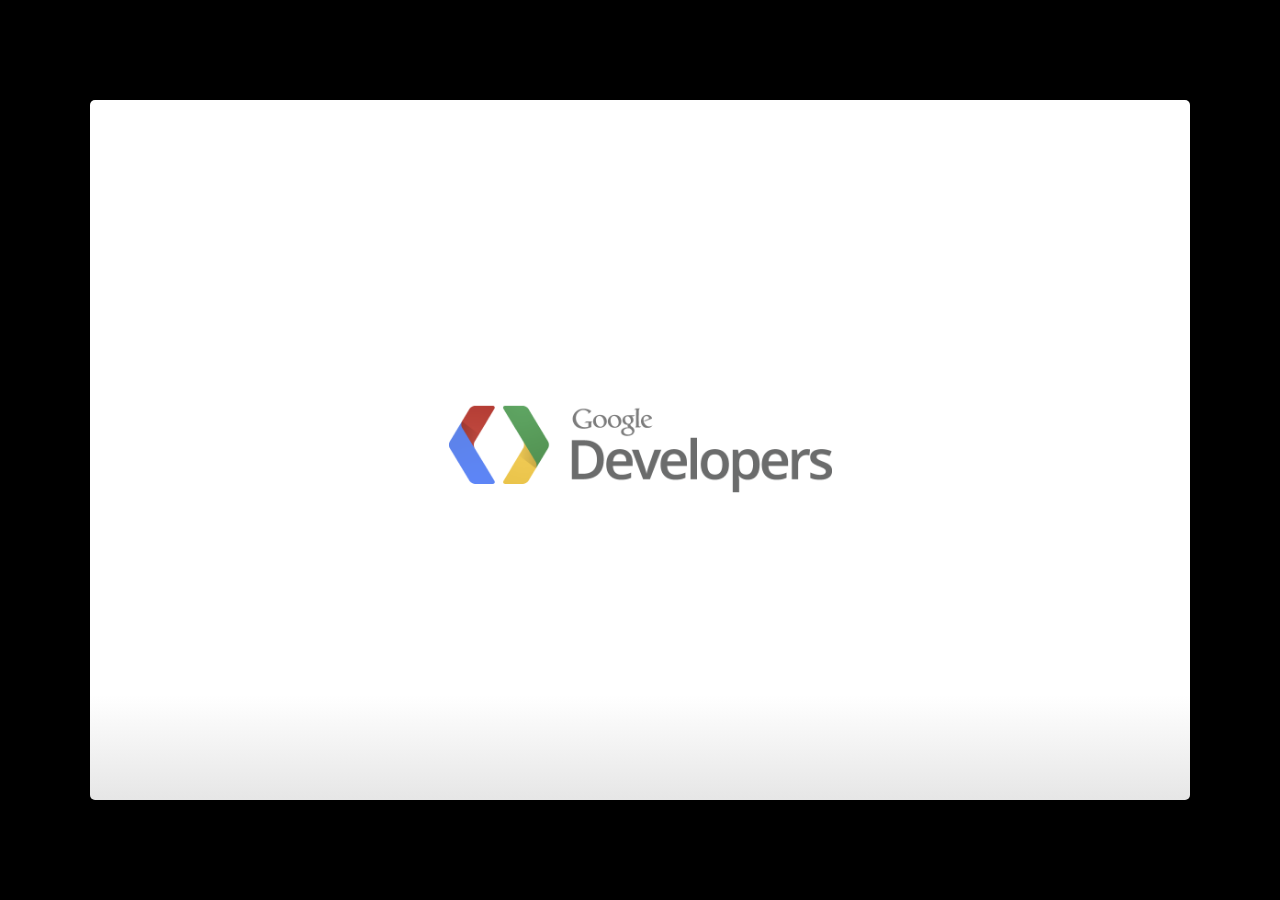
==== talk-on-lisp-meetup-201303/index.html @ 86a6f2d7 "add talk slide" ====
<!--
    Google IO 2012 HTML5 Slide Template

    Authors: Eric Bidelman <ebidel@gmail.com>
    Luke Mahé <lukem@google.com>

    URL: https://code.google.com/p/io-2012-slides
  -->
<!DOCTYPE html>
<html>
  <head>
    <title>Google IO 2012</title>
    <meta charset="utf-8">
    <meta http-equiv="X-UA-Compatible" content="chrome=1">
    <!--<meta name="viewport" content="width=device-width, initial-scale=1.0, minimum-scale=1.0">-->
    <!--<meta name="viewport" content="width=device-width, initial-scale=1.0">-->
    <!--This one seems to work all the time, but really small on ipad-->
    <!--<meta name="viewport" content="initial-scale=0.4">-->
    <meta name="apple-mobile-web-app-capable" content="yes">
    <link rel="stylesheet" media="all" href="theme/css/default.css">
    <link rel="stylesheet" media="only screen and (max-device-width: 480px)" href="theme/css/phone.css">
    <base target="_blank"> <!-- This amazingness opens all links in a new tab. -->
    <script data-main="js/slides" src="js/require-1.0.8.min.js"></script>

  </head>
  <body style="opacity: 0">

    <slides class="layout-widescreen">

      <slide class="logoslide nobackground">
        <article class="flexbox vcenter">
          <span><img src="images/google_developers_logo.png"></span>
        </article>
      </slide>

      <slide class="title-slide segue nobackground">
        <aside class="gdbar"><img src="images/google_developers_icon_128.png"></aside>
        <!-- The content of this hgroup is replaced programmatically through the slide_config.json. -->
        <hgroup class="auto-fadein">
          <h1 data-config-title><!-- populated from slide_config.json --></h1>
          <h2 data-config-subtitle><!-- populated from slide_config.json --></h2>
          <p data-config-presenter><!-- populated from slide_config.json --></p>
        </hgroup>
      </slide>

      <slide>
        <hgroup>
          <h2>About me</h2>
        </hgroup>
        <article>
          <ul class="build">
            <li>
              <h3>Developer@AVOS China</h3>
              <ul>
                <li>美味集 <a href="http://meiwei.fm">http://meiwei.fm</a> <sub>Python, Clojure, Javascript</sub></li>
                <li>美味书签 <a href="http://meiweisq.com">http://meiweisq.com</a> <sub>Clojure, Javascript</sub></li>
                <li>美味爱读 <a href="http://readwise.net">http://readwise.net</a> <sub>Clojure</sub></li>
              </ul>
            </li>
            <li>
              <h3>开源项目</h3>
              <ul>
                <li>Github: https://github.com/shenfeng</li>
                <li>
                  Rssminer: <a href="https://rssminer.net">https://rssminer.net</a>
                  <ul class="build">
                    <li>Clojure, Java, Javascript</li>
                    <li>I did a few libraries for it</li>
                    <li><a href="https://github.com/http-kit">http-kit</a> High performance HTTP Server(ring adapter), HTTP Client</li>
                    <li>
                      HTML Template: <a href="http://github.com/shenfeng/mustache.clj"> Mustache.clj</a>
                    </li>
                  </ul>
                </li>
              </ul>
            </li>
          </ul>
        </article>
      </slide>

      <slide>
        <hgroup>
          <h2>Agenda</h2>
        </hgroup>
        <article>
          <ul>
            <li>Clojure's advantage</li>
            <li>HTTP Abstraction: Ring: map, handler, middleware, adapter</li>
            <li>Routing with Compojure</li>
            <li>Few HTML Templating libraries</li>
            <li>Database, Redis, etc</li>
            <li>JSON, JSONP, API, MVC, Session, Cookie, Security, Deploy, Performance, etc</li>
            <li>Realtime: streaming/polling/Websocket</li>
          </ul>
        </article>
      </slide>
      <slide>
        <hgroup>
          <h2>Clojure's advantage</h2>
        </hgroup>
        <article>
          <ul>
            <li>A lisp, hosted on the JVM</li>
            <li>REPL, live reload</li>
            <li>Object literal: {:key value}, [1, 2, 3], (4, 5, 6), :keword, etc</li>
            <li>Concise and consistent</li>
            <li>Easy to learn</li>
            <li>Concurrency support (I prefer Java/Go approach)</li>
          </ul>
        </article>
      </slide>
      <slide>
        <hgroup>
          <h2>HTTP Abstraction: Ring</h2>
        </hgroup>
        <article>
          <h3>Map, Handler, adapter</h3>
          <pre class="prettyprint" data-lang="clj">
(defn handler [req]
  (let [uri (:uri req)
        method (:request-method req)
        params (:params req)
        name (:name req)]
    {:status 200
     :headers {"Content-Type" "text/html; charset=utf8"}
     :body (str "Hello, " name)}))

(run-server handler {:port 8080})
          </pre>
        </article>
      </slide>
      <slide>
        <hgroup>
          <h2>HTTP Abstraction: Ring</h2>
        </hgroup>
        <article>
          <h3>Middleware</h3>
          <pre class="prettyprint" data-lang="clj">
(defn handler [req]
  (let [params (:params req)
        name (:name req)]
    {:message "Hello, " name}))

(defn wrap-json-response [handler]
  (fn [req]
    (let [data (handler req)]
      {:status 200
       :headers {"Content-Type" "application/json"}
       :body (json-str data)})))

(run-server (wrap-json-response handler) {:port 8080})          </pre>
        </article>
      </slide>
      <slide>
        <hgroup>
          <h2>Routing with Compojure</h2>
        </hgroup>
        <article>
          <pre class="prettyprint" data-lang="clj">
(defn show-landing-page [req])

(defn upload-handelr [req])

(defroutes all-routes
  (GET "/" [] show-landing-page)
  (POST "/upload" [] upload-handelr)
  (route/files "/static/")
  (route/not-found "Page not found"))

(run-server (site all-routes) {:port 8080})          </pre>
        </article>
      </slide>

      <slide>
        <hgroup>
          <h2>HTML templating</h2>
        </hgroup>
        <article>
          <ul>
            <li>Enlive CSS selector based: https://github.com/cgrand/enlive</li>
            <li>Using Clojure: https://github.com/weavejester/hiccup</li>
            <li>Template: Mustache</li>
          </ul>
        </article>
      </slide>
      <slide>
        <hgroup>
          <h2>Slide with Bullets that Build</h2>
          <h3>Subtitle Placeholder</h3>
        </hgroup>
        <article>
          <p>A list where items build:</p>
          <ul class="build">
            <li>Pressing 'h' highlights code snippets</li>
            <li>Pressing 'p' toggles speaker notes (if they're on the current slide)</li>
            <li>Pressing 'f' toggles fullscreen viewing</li>
            <li>Pressing 'w' toggles widescreen</li>
            <li>Pressing 'o' toggles overview mode</li>
            <li>Pressing 'ESC' toggles off these goodies</li>
          </ul>
          <p>Another list, but items fade as they build:</p>
          <ul class="build fade">
            <li>Hover over me!</li>
            <li>Hover over me!</li>
            <li>Hover over me!</li>
          </ul>
        </article>
      </slide>

      <slide>
        <hgroup>
          <h2>Slide with (Smaller Font)</h2>
        </hgroup>
        <article class="smaller">
          <ul>
            <li>All <a href="http://google.com">links</a> open in new tabs.</li>
            <li>To change that this, add <code>target="_self"</code> to the link.</li>
          </ul>
        </article>
      </slide>

      <slide hidden>
        Hidden slides are left out of the presentation.
      </slide>

      <slide>
        <hgroup>
          <h2>Code Slide (with Subtitle Placeholder)</h2>
          <h3>Subtitle Placeholder</h3>
        </hgroup>
        <article>
          <p>Press 'h' to highlight important sections of code (wrapped in <code>&lt;b&gt;</code>).</p>
          <pre class="prettyprint" data-lang="clj">
            (defn app [req]
            {:status  200
            :headers {"Content-Type" "text/html"}
            :body    "hello HTTP!"})
            (run-server app {:port 8080})
          </pre>
        </article>
      </slide>

      <slide>
        <hgroup>
          <h2>Code Slide (Smaller Font)</h2>
        </hgroup>
        <article class="smaller">
          <pre class="prettyprint" data-lang="javascript">
            // Say hello world until the user starts questioning
            // the meaningfulness of their existence.
            function helloWorld(world) {
            for (var i = 42; --i &gt;= 0;) {
            alert('Hello ' + String(world));
            }
            }
          </pre>
          <pre class="prettyprint" data-lang="css">
            &lt;style&gt;
            p { color: pink }
            b { color: blue }
            &lt;/style&gt;
          </pre>
          <pre class="prettyprint" data-lang="html">
            &lt;!DOCTYPE html>
            &lt;html>
            &lt;head>
            &lt;title>My Awesome Page&lt;/title>
            &lt;/head>
            &lt;body>
            &lt;p&gt;Hello world&lt;/p&gt;
            &lt;body>
            &lt;/html>
          </pre>
        </article>
      </slide>

      <slide>
        <aside class="note">
          <section>
            <ul>
              <li>Point I wanted to make #1</li>
              <li>Point I wanted to make #2</li>
              <li>Point I wanted to make #3</li>
              <li>Example <a href="#">link</a> in notes.</li>
            </ul>
            <p><b>Remember to say this tag line!</b></p>
          </section>
        </aside>
        <hgroup>
          <h2>Slide with Speaker Notes</h2>
        </hgroup>
        <article>
          <p>Press 'p' to toggle speaker notes.</p>
        </article>
      </slide>

      <slide>
        <aside class="note">
          <section>
            <ul>
              <li>See this amazing link: <a href="http://www.google.com">link</a>.</li>
            </ul>
            <p><b>Remember to say this tag line!</b></p>
          </section>
        </aside>
        <hgroup>
          <h2>Presenter Mode</h2>
        </hgroup>
        <article>
          <p>Add <code><a href="?presentme=true" target="_self">?presentme=true</a></code> to the URL to enabled presenter mode.
            This setting is sticky, meaning refreshing the page will persist presenter
            mode.</p>
          <p>Hit <code><a href="?presentme=false" target="_self">?presentme=false</a></code> to disable presenter mode.</p>
        </article>
      </slide>

      <slide>
        <hgroup>
          <h2>Slide with Image</h2>
        </hgroup>
        <article>
          <img src="images/chart.png" class="reflect" alt="Description" title="Description">
          <footer class="source">source: place source info here</footer>
        </article>
      </slide>

      <slide>
        <hgroup>
          <h2>Slide with Image (Centered horz/vert)</h2>
        </hgroup>
        <article class="flexbox vcenter">
          <img src="images/barchart.png" alt="Description" title="Description">
          <footer class="source">source: place source info here</footer>
        </article>
      </slide>

      <slide>
        <hgroup>
          <h2>Table Option A</h2>
          <h3>Subtitle Placeholder</h3>
        </hgroup>
        <article>
          <table>
            <tr>
              <th></th><th>Column 1</th><th>Column 2</th><th>Column 3</th><th>Column 4</th>
            </tr>
            <tr>
              <td>Row 1</td><td>placeholder</td><td class="highlight">placeholder</td><td>placeholder</td><td>placeholder</td>
            </tr>
            <tr>
              <td>Row 2</td><td>placeholder</td><td>placeholder</td><td>placeholder</td><td>placeholder</td>
            </tr>
            <tr>
              <td>Row 3</td><td>placeholder</td><td>placeholder</td><td>placeholder</td><td>placeholder</td>
            </tr>
            <tr>
              <td>Row 4</td><td>placeholder</td><td>placeholder</td><td>placeholder</td><td>placeholder</td>
            </tr>
            <tr>
              <td>Row 5</td><td>placeholder</td><td>placeholder</td><td>placeholder</td><td>placeholder</td>
            </tr>
          </table>
        </article>
      </slide>

      <slide>
        <hgroup>
          <h2>Table Option A (Smaller Text)</h2>
          <h3>Subtitle Placeholder</h3>
        </hgroup>
        <article class="smaller">
          <table>
            <tr>
              <th></th><th>Column 1</th><th>Column 2</th><th>Column 3</th><th>Column 4</th>
            </tr>
            <tr>
              <td>Row 1</td><td>placeholder</td><td class="highlight">placeholder</td><td>placeholder</td><td>placeholder</td>
            </tr>
            <tr>
              <td>Row 2</td><td>placeholder</td><td>placeholder</td><td>placeholder</td><td>placeholder</td>
            </tr>
            <tr>
              <td>Row 3</td><td>placeholder</td><td>placeholder</td><td>placeholder</td><td>placeholder</td>
            </tr>
            <tr>
              <td>Row 4</td><td>placeholder</td><td>placeholder</td><td>placeholder</td><td>placeholder</td>
            </tr>
            <tr>
              <td>Row 5</td><td>placeholder</td><td>placeholder</td><td>placeholder</td><td>placeholder</td>
            </tr>
          </table>
        </article>
      </slide>

      <slide>
        <hgroup>
          <h2>Table Option B</h2>
          <h3>Subtitle Placeholder</h3>
        </hgroup>
        <article>
          <table class="rows">
            <tr>
              <th>Header 1</th><td>placeholder</td><td class="highlight">placeholder</td><td>placeholder</td>
            </tr>
            <tr>
              <th>Header 2</th><td>placeholder</td><td>placeholder</td><td>placeholder</td>
            </tr>
            <tr>
              <th>Header 3</th><td>placeholder</td><td>placeholder</td><td>placeholder</td>
            </tr>
            <tr>
              <th>Header 4</th><td>placeholder</td><td>placeholder</td><td>placeholder</td>
            </tr>
            <tr>
              <th>Header 5</th><td>placeholder</td><td>placeholder</td><td>placeholder</td>
            </tr>
          </table>
        </article>
      </slide>

      <slide>
        <hgroup>
          <h2>Slide Styles</h2>
        </hgroup>
        <article class="smaller">
          <div class="columns-2">
            <ul>
              <li class="red">class="red"</li>
              <li class="red2">class="red2"</li>
              <li class="red3">class="red3"</li>
              <li class="blue">class="blue"</li>
              <li class="blue2">class="blue2"</li>
              <li class="blue3">class="blue3"</li>
              <li class="green">class="green"</li>
              <li class="green2">class="green2"</li>
            </ul>
            <ul>
              <li class="green3">class="green3"</li>
              <li class="yellow">class="yellow"</li>
              <li class="yellow2">class="yellow2"</li>
              <li class="yellow3">class="yellow3"</li>
              <li class="gray">class="gray"</li>
              <li class="gray2">class="gray2"</li>
              <li class="gray3">class="gray3"</li>
              <li class="gray4">class="gray4"</li>
            </ul>
          </div>
          <div class="centered" style="margin-top:2em">
            I am centered text with a <button>Button</button> and <button disabled>Disabled</button> button.
          </div>
        </article>
      </slide>

      <slide class="segue dark nobackground">
        <aside class="gdbar"><img src="images/google_developers_icon_128.png"></aside>
        <hgroup class="auto-fadein">
          <h2>Segue Slide</h2>
          <h3>Subtitle Placeholder</h3>
        </hgroup>
      </slide>

      <slide class="fill nobackground" style="background-image: url(images/sky.jpg)">
        <hgroup>
          <h2 class="white">Full Image (with Optional Header)</h2>
        </hgroup>
        <footer class="source white">www.flickr.com/photos/25797459@N06/5438799763/</footer>
      </slide>

      <slide class="segue dark quote nobackground">
        <aside class="gdbar right bottom"><img src="images/google_developers_icon_128.png"></aside>
        <article class="flexbox vleft auto-fadein">
          <q>
            This is an example of quote text.
          </q>
          <div class="author">
            Name<br>
            Company
          </div>
        </article>
      </slide>

      <slide>
        <hgroup>
          <h2>Slide with Iframe</h2>
        </hgroup>
        <article>
          <iframe data-src="http://www.google.com/doodle4google/history.html"></iframe>
        </article>
      </slide>

      <slide>
        <article>
          <iframe data-src="http://www.google.com/doodle4google/history.html"></iframe>
        </article>
      </slide>

      <slide class="thank-you-slide segue nobackground">
        <aside class="gdbar right"><img src="images/google_developers_icon_128.png"></aside>
        <article class="flexbox vleft auto-fadein">
          <h2>&lt;Thank You!&gt;</h2>
          <!-- <p>Important contact information goes here.</p> -->
        </article>
        <p class="auto-fadein" data-config-contact>
          <!-- populated from slide_config.json -->
        </p>
      </slide>

      <slide class="logoslide dark nobackground">
        <article class="flexbox vcenter">
          <span><img src="images/google_developers_logo_white.png"></span>
        </article>
      </slide>

      <slide class="backdrop"></slide>

    </slides>

    <!--[if IE]>
        <script src="http://ajax.googleapis.com/ajax/libs/chrome-frame/1/CFInstall.min.js"></script>
        <script>CFInstall.check({mode: 'overlay'});</script>
        <![endif]-->
    <link href="style.css" rel="stylesheet" type="text/css" />
  </body>
</html>
---- talk-on-lisp-meetup-201303/theme/css/default.css ----
/* line 17, ../../../../../../Library/Ruby/Gems/1.8/gems/compass-0.12.1/frameworks/compass/stylesheets/compass/reset/_utilities.scss */
html, body, div, span, applet, object, iframe,
h1, h2, h3, h4, h5, h6, p, blockquote, pre,
a, abbr, acronym, address, big, cite, code,
del, dfn, em, img, ins, kbd, q, s, samp,
small, strike, strong, sub, sup, tt, var,
b, u, i, center,
dl, dt, dd, ol, ul, li,
fieldset, form, label, legend,
table, caption, tbody, tfoot, thead, tr, th, td,
article, aside, canvas, details, embed,
figure, figcaption, footer, header, hgroup,
menu, nav, output, ruby, section, summary,
time, mark, audio, video {
  margin: 0;
  padding: 0;
  border: 0;
  font-size: 100%;
  font: inherit;
  vertical-align: baseline;
}

/* line 20, ../../../../../../Library/Ruby/Gems/1.8/gems/compass-0.12.1/frameworks/compass/stylesheets/compass/reset/_utilities.scss */
body {
  line-height: 1;
}

/* line 22, ../../../../../../Library/Ruby/Gems/1.8/gems/compass-0.12.1/frameworks/compass/stylesheets/compass/reset/_utilities.scss */
ol, ul {
  list-style: none;
}

/* line 24, ../../../../../../Library/Ruby/Gems/1.8/gems/compass-0.12.1/frameworks/compass/stylesheets/compass/reset/_utilities.scss */
table {
  border-collapse: collapse;
  border-spacing: 0;
}

/* line 26, ../../../../../../Library/Ruby/Gems/1.8/gems/compass-0.12.1/frameworks/compass/stylesheets/compass/reset/_utilities.scss */
caption, th, td {
  text-align: left;
  font-weight: normal;
  vertical-align: middle;
}

/* line 28, ../../../../../../Library/Ruby/Gems/1.8/gems/compass-0.12.1/frameworks/compass/stylesheets/compass/reset/_utilities.scss */
q, blockquote {
  quotes: none;
}
/* line 101, ../../../../../../Library/Ruby/Gems/1.8/gems/compass-0.12.1/frameworks/compass/stylesheets/compass/reset/_utilities.scss */
q:before, q:after, blockquote:before, blockquote:after {
  content: "";
  content: none;
}

/* line 30, ../../../../../../Library/Ruby/Gems/1.8/gems/compass-0.12.1/frameworks/compass/stylesheets/compass/reset/_utilities.scss */
a img {
  border: none;
}

/* line 114, ../../../../../../Library/Ruby/Gems/1.8/gems/compass-0.12.1/frameworks/compass/stylesheets/compass/reset/_utilities.scss */
article, aside, details, figcaption, figure, footer, header, hgroup, menu, nav, section, summary {
  display: block;
}

/**
 * Base SlideDeck Styles
 */
/* line 48, ../scss/_base.scss */
html {
  height: 100%;
  overflow: hidden;
}

/* line 53, ../scss/_base.scss */
body {
  margin: 0;
  padding: 0;
  opacity: 0;
  height: 100%;
  min-height: 740px;
  width: 100%;
  overflow: hidden;
  color: #fff;
  -webkit-font-smoothing: antialiased;
  -moz-font-smoothing: antialiased;
  -ms-font-smoothing: antialiased;
  -o-font-smoothing: antialiased;
  -webkit-transition: opacity 800ms ease-in 100ms;
  -moz-transition: opacity 800ms ease-in 100ms;
  -ms-transition: opacity 800ms ease-in 100ms;
  -o-transition: opacity 800ms ease-in 100ms;
  transition: opacity 800ms ease-in 100ms;
}
/* line 69, ../scss/_base.scss */
body.loaded {
  opacity: 1 !important;
}

/* line 74, ../scss/_base.scss */
input, button {
  vertical-align: middle;
}

/* line 78, ../scss/_base.scss */
slides > slide[hidden] {
  display: none !important;
}

/* line 82, ../scss/_base.scss */
slides {
  width: 100%;
  height: 100%;
  position: absolute;
  left: 0;
  top: 0;
  -webkit-transform: translate3d(0, 0, 0);
  -moz-transform: translate3d(0, 0, 0);
  -ms-transform: translate3d(0, 0, 0);
  -o-transform: translate3d(0, 0, 0);
  transform: translate3d(0, 0, 0);
  -webkit-perspective: 1000;
  perspective: 1000;
  -webkit-transform-style: preserve-3d;
  transform-style: preserve-3d;
  -webkit-transition: opacity 800ms ease-in 100ms;
  -moz-transition: opacity 800ms ease-in 100ms;
  -ms-transition: opacity 800ms ease-in 100ms;
  -o-transition: opacity 800ms ease-in 100ms;
  transition: opacity 800ms ease-in 100ms;
}

/* line 94, ../scss/_base.scss */
slides > slide {
  display: block;
  position: absolute;
  overflow: hidden;
  left: 50%;
  top: 50%;
  -webkit-box-sizing: border-box;
  -moz-box-sizing: border-box;
  box-sizing: border-box;
}

/* Slide styles */
/*article.fill iframe {
  position: absolute;
  left: 0;
  top: 0;
  width: 100%;
  height: 100%;

  border: 0;
  margin: 0;

  @include border-radius(10px);

  z-index: -1;
}

slide.fill {
  background-repeat: no-repeat;
  @include background-size(cover);
}

slide.fill img {
  position: absolute;
  left: 0;
  top: 0;
  min-width: 100%;
  min-height: 100%;

  z-index: -1;
}
*/
/**
 * Theme Styles
 */
/* line 58, ../scss/default.scss */
::selection {
  color: white;
  background-color: #ffd14d;
  text-shadow: none;
}

/* line 64, ../scss/default.scss */
::-webkit-scrollbar {
  height: 16px;
  overflow: visible;
  width: 16px;
}

/* line 69, ../scss/default.scss */
::-webkit-scrollbar-thumb {
  background-color: rgba(0, 0, 0, 0.1);
  background-clip: padding-box;
  border: solid transparent;
  min-height: 28px;
  padding: 100px 0 0;
  -webkit-box-shadow: inset 1px 1px 0 rgba(0, 0, 0, 0.1), inset 0 -1px 0 rgba(0, 0, 0, 0.07);
  -moz-box-shadow: inset 1px 1px 0 rgba(0, 0, 0, 0.1), inset 0 -1px 0 rgba(0, 0, 0, 0.07);
  box-shadow: inset 1px 1px 0 rgba(0, 0, 0, 0.1), inset 0 -1px 0 rgba(0, 0, 0, 0.07);
  border-width: 1px 1px 1px 6px;
}

/* line 78, ../scss/default.scss */
::-webkit-scrollbar-thumb:hover {
  background-color: rgba(0, 0, 0, 0.5);
}

/* line 81, ../scss/default.scss */
::-webkit-scrollbar-button {
  height: 0;
  width: 0;
}

/* line 85, ../scss/default.scss */
::-webkit-scrollbar-track {
  background-clip: padding-box;
  border: solid transparent;
  border-width: 0 0 0 4px;
}

/* line 90, ../scss/default.scss */
::-webkit-scrollbar-corner {
  background: transparent;
}

/* line 94, ../scss/default.scss */
body {
  background: black;
}

/* line 98, ../scss/default.scss */
slides > slide {
  display: none;
  font-family: 'Open Sans', Arial, sans-serif;
  font-size: 26px;
  color: #797979;
  width: 900px;
  height: 700px;
  margin-left: -450px;
  margin-top: -350px;
  padding: 40px 60px;
  -webkit-border-radius: 5px;
  -moz-border-radius: 5px;
  -ms-border-radius: 5px;
  -o-border-radius: 5px;
  border-radius: 5px;
  -webkit-transition: all 0.6s ease-in-out;
  -moz-transition: all 0.6s ease-in-out;
  -ms-transition: all 0.6s ease-in-out;
  -o-transition: all 0.6s ease-in-out;
  transition: all 0.6s ease-in-out;
}
/* line 119, ../scss/default.scss */
slides > slide.far-past {
  display: none;
}
/* line 126, ../scss/default.scss */
slides > slide.past {
  display: block;
  opacity: 0;
}
/* line 133, ../scss/default.scss */
slides > slide.current {
  display: block;
  opacity: 1;
}
/* line 139, ../scss/default.scss */
slides > slide.current .auto-fadein {
  opacity: 1;
}
/* line 143, ../scss/default.scss */
slides > slide.current .gdbar {
  -webkit-background-size: 100% 100%;
  -moz-background-size: 100% 100%;
  -o-background-size: 100% 100%;
  background-size: 100% 100%;
}
/* line 148, ../scss/default.scss */
slides > slide.next {
  display: block;
  opacity: 0;
  pointer-events: none;
}
/* line 156, ../scss/default.scss */
slides > slide.far-next {
  display: none;
}
/* line 163, ../scss/default.scss */
slides > slide.dark {
  background: #515151 !important;
}
/* line 171, ../scss/default.scss */
slides > slide:not(.nobackground):before {
  font-size: 12pt;
  content: "#yourhashtag";
  position: absolute;
  bottom: 20px;
  left: 60px;
  background: url(../../images/google_developers_icon_128.png) no-repeat 0 50%;
  -webkit-background-size: 30px 30px;
  -moz-background-size: 30px 30px;
  -o-background-size: 30px 30px;
  background-size: 30px 30px;
  padding-left: 40px;
  height: 30px;
  line-height: 1.9;
}
/* line 183, ../scss/default.scss */
slides > slide:not(.nobackground):after {
  font-size: 12pt;
  content: attr(data-slide-num) "/" attr(data-total-slides);
  position: absolute;
  bottom: 20px;
  right: 60px;
  line-height: 1.9;
}
/* line 194, ../scss/default.scss */
slides > slide.title-slide:after {
  content: '';
  background: url(../../images/io2012_logo.png) no-repeat 100% 50%;
  -webkit-background-size: contain;
  -moz-background-size: contain;
  -o-background-size: contain;
  background-size: contain;
  position: absolute;
  bottom: 40px;
  right: 40px;
  width: 100%;
  height: 60px;
}
/* line 206, ../scss/default.scss */
slides > slide.backdrop {
  z-index: -10;
  display: block !important;
  background: -webkit-gradient(linear, 50% 0%, 50% 100%, color-stop(0%, #ffffff), color-stop(85%, #ffffff), color-stop(100%, #e6e6e6));
  background: -webkit-linear-gradient(#ffffff, #ffffff 85%, #e6e6e6);
  background: -moz-linear-gradient(#ffffff, #ffffff 85%, #e6e6e6);
  background: -o-linear-gradient(#ffffff, #ffffff 85%, #e6e6e6);
  background: -ms-linear-gradient(#ffffff, #ffffff 85%, #e6e6e6);
  background: linear-gradient(#ffffff, #ffffff 85%, #e6e6e6);
  background-color: white;
}
/* line 211, ../scss/default.scss */
slides > slide.backdrop:after, slides > slide.backdrop:before {
  display: none;
}
/* line 216, ../scss/default.scss */
slides > slide > hgroup + article {
  margin-top: 45px;
}
/* line 220, ../scss/default.scss */
slides > slide > hgroup + article.flexbox.vcenter, slides > slide > hgroup + article.flexbox.vleft, slides > slide > hgroup + article.flexbox.vright {
  height: 80%;
}
/* line 225, ../scss/default.scss */
slides > slide > hgroup + article p {
  margin-bottom: 1em;
}
/* line 230, ../scss/default.scss */
slides > slide > article:only-child {
  height: 100%;
}
/* line 233, ../scss/default.scss */
slides > slide > article:only-child > iframe {
  height: 98%;
}

/* line 239, ../scss/default.scss */
slides.layout-faux-widescreen > slide {
  padding: 40px 160px;
}

/* line 248, ../scss/default.scss */
slides.layout-widescreen > slide,
slides.layout-faux-widescreen > slide {
  margin-left: -550px;
  width: 1100px;
}
/* line 253, ../scss/default.scss */
slides.layout-widescreen > slide.far-past,
slides.layout-faux-widescreen > slide.far-past {
  display: block;
  display: none;
  -webkit-transform: translate(-2260px);
  -moz-transform: translate(-2260px);
  -ms-transform: translate(-2260px);
  -o-transform: translate(-2260px);
  transform: translate(-2260px);
  -webkit-transform: translate3d(-2260px, 0, 0);
  -moz-transform: translate3d(-2260px, 0, 0);
  -ms-transform: translate3d(-2260px, 0, 0);
  -o-transform: translate3d(-2260px, 0, 0);
  transform: translate3d(-2260px, 0, 0);
}
/* line 260, ../scss/default.scss */
slides.layout-widescreen > slide.past,
slides.layout-faux-widescreen > slide.past {
  display: block;
  opacity: 0;
}
/* line 267, ../scss/default.scss */
slides.layout-widescreen > slide.current,
slides.layout-faux-widescreen > slide.current {
  display: block;
  opacity: 1;
}
/* line 274, ../scss/default.scss */
slides.layout-widescreen > slide.next,
slides.layout-faux-widescreen > slide.next {
  display: block;
  opacity: 0;
  pointer-events: none;
}
/* line 282, ../scss/default.scss */
slides.layout-widescreen > slide.far-next,
slides.layout-faux-widescreen > slide.far-next {
  display: block;
  display: none;
  -webkit-transform: translate(2260px);
  -moz-transform: translate(2260px);
  -ms-transform: translate(2260px);
  -o-transform: translate(2260px);
  transform: translate(2260px);
  -webkit-transform: translate3d(2260px, 0, 0);
  -moz-transform: translate3d(2260px, 0, 0);
  -ms-transform: translate3d(2260px, 0, 0);
  -o-transform: translate3d(2260px, 0, 0);
  transform: translate3d(2260px, 0, 0);
}
/* line 289, ../scss/default.scss */
slides.layout-widescreen #prev-slide-area,
slides.layout-faux-widescreen #prev-slide-area {
  margin-left: -650px;
}
/* line 293, ../scss/default.scss */
slides.layout-widescreen #next-slide-area,
slides.layout-faux-widescreen #next-slide-area {
  margin-left: 550px;
}

/* line 298, ../scss/default.scss */
b {
  font-weight: 600;
}

/* line 302, ../scss/default.scss */
a {
  color: #2a7cdf;
  text-decoration: none;
  border-bottom: 1px solid rgba(42, 124, 223, 0.5);
}
/* line 307, ../scss/default.scss */
a:hover {
  color: black !important;
}

/* line 312, ../scss/default.scss */
h1, h2, h3 {
  font-weight: 600;
}

/* line 316, ../scss/default.scss */
h2 {
  font-size: 45px;
  line-height: 45px;
  letter-spacing: -2px;
  color: #515151;
}

/* line 323, ../scss/default.scss */
h3 {
  font-size: 30px;
  letter-spacing: -1px;
  line-height: 2;
  font-weight: inherit;
  color: #797979;
}

/* line 331, ../scss/default.scss */
ul {
  margin-left: 1.2em;
  margin-bottom: 1em;
  position: relative;
}
/* line 336, ../scss/default.scss */
ul li {
  margin-bottom: 0.5em;
}
/* line 339, ../scss/default.scss */
ul li ul {
  margin-left: 2em;
  margin-bottom: 0;
}
/* line 343, ../scss/default.scss */
ul li ul li:before {
  content: '-';
  font-weight: 600;
}
/* line 350, ../scss/default.scss */
ul > li:before {
  content: '·';
  margin-left: -1em;
  position: absolute;
  font-weight: 600;
}
/* line 357, ../scss/default.scss */
ul ul {
  margin-top: .5em;
}

/* line 364, ../scss/default.scss */
.highlight-code slide.current pre > * {
  opacity: 0.25;
  -webkit-transition: opacity 0.5s ease-in;
  -moz-transition: opacity 0.5s ease-in;
  -ms-transition: opacity 0.5s ease-in;
  -o-transition: opacity 0.5s ease-in;
  transition: opacity 0.5s ease-in;
}
/* line 368, ../scss/default.scss */
.highlight-code slide.current b {
  opacity: 1;
}

/* line 373, ../scss/default.scss */
pre {
  font-family: 'Source Code Pro', 'Courier New', monospace;
  font-size: 20px;
  line-height: 28px;
  padding: 10px 0 10px 60px;
  letter-spacing: -1px;
  margin-bottom: 20px;
  width: 106%;
  background-color: #e6e6e6;
  left: -60px;
  position: relative;
  -webkit-box-sizing: border-box;
  -moz-box-sizing: border-box;
  box-sizing: border-box;
  /*overflow: hidden;*/
}
/* line 387, ../scss/default.scss */
pre[data-lang]:after {
  content: attr(data-lang);
  background-color: #a9a9a9;
  right: 0;
  top: 0;
  position: absolute;
  font-size: 16pt;
  color: white;
  padding: 2px 25px;
  text-transform: uppercase;
}

/* line 400, ../scss/default.scss */
pre[data-lang="go"] {
  color: #333;
}

/* line 404, ../scss/default.scss */
code {
  font-size: 95%;
  font-family: 'Source Code Pro', 'Courier New', monospace;
  color: black;
}

/* line 410, ../scss/default.scss */
iframe {
  width: 100%;
  height: 530px;
  background: white;
  border: 1px solid #e6e6e6;
  -webkit-box-sizing: border-box;
  -moz-box-sizing: border-box;
  box-sizing: border-box;
}

/* line 418, ../scss/default.scss */
dt {
  font-weight: bold;
}

/* line 422, ../scss/default.scss */
button {
  display: inline-block;
  background: -webkit-gradient(linear, 50% 0%, 50% 100%, color-stop(40%, #f9f9f9), color-stop(70%, #e3e3e3));
  background: -webkit-linear-gradient(#f9f9f9 40%, #e3e3e3 70%);
  background: -moz-linear-gradient(#f9f9f9 40%, #e3e3e3 70%);
  background: -o-linear-gradient(#f9f9f9 40%, #e3e3e3 70%);
  background: -ms-linear-gradient(#f9f9f9 40%, #e3e3e3 70%);
  background: linear-gradient(#f9f9f9 40%, #e3e3e3 70%);
  border: 1px solid #a9a9a9;
  -webkit-border-radius: 3px;
  -moz-border-radius: 3px;
  -ms-border-radius: 3px;
  -o-border-radius: 3px;
  border-radius: 3px;
  padding: 5px 8px;
  outline: none;
  white-space: nowrap;
  -webkit-user-select: none;
  -moz-user-select: none;
  user-select: none;
  cursor: pointer;
  text-shadow: 1px 1px white;
  font-size: 10pt;
}

/* line 436, ../scss/default.scss */
button:not(:disabled):hover {
  border-color: #515151;
}

/* line 440, ../scss/default.scss */
button:not(:disabled):active {
  background: -webkit-gradient(linear, 50% 0%, 50% 100%, color-stop(40%, #e3e3e3), color-stop(70%, #f9f9f9));
  background: -webkit-linear-gradient(#e3e3e3 40%, #f9f9f9 70%);
  background: -moz-linear-gradient(#e3e3e3 40%, #f9f9f9 70%);
  background: -o-linear-gradient(#e3e3e3 40%, #f9f9f9 70%);
  background: -ms-linear-gradient(#e3e3e3 40%, #f9f9f9 70%);
  background: linear-gradient(#e3e3e3 40%, #f9f9f9 70%);
}

/* line 444, ../scss/default.scss */
:disabled {
  color: #a9a9a9;
}

/* line 448, ../scss/default.scss */
.blue {
  color: #4387fd;
}

/* line 451, ../scss/default.scss */
.blue2 {
  color: #3c8ef3;
}

/* line 454, ../scss/default.scss */
.blue3 {
  color: #2a7cdf;
}

/* line 457, ../scss/default.scss */
.yellow {
  color: #ffd14d;
}

/* line 460, ../scss/default.scss */
.yellow2 {
  color: #f9cc46;
}

/* line 463, ../scss/default.scss */
.yellow3 {
  color: #f6c000;
}

/* line 466, ../scss/default.scss */
.green {
  color: #0da861;
}

/* line 469, ../scss/default.scss */
.green2 {
  color: #00a86d;
}

/* line 472, ../scss/default.scss */
.green3 {
  color: #009f5d;
}

/* line 475, ../scss/default.scss */
.red {
  color: #f44a3f;
}

/* line 478, ../scss/default.scss */
.red2 {
  color: #e0543e;
}

/* line 481, ../scss/default.scss */
.red3 {
  color: #d94d3a;
}

/* line 484, ../scss/default.scss */
.gray {
  color: #e6e6e6;
}

/* line 487, ../scss/default.scss */
.gray2 {
  color: #a9a9a9;
}

/* line 490, ../scss/default.scss */
.gray3 {
  color: #797979;
}

/* line 493, ../scss/default.scss */
.gray4 {
  color: #515151;
}

/* line 497, ../scss/default.scss */
.white {
  color: white !important;
}

/* line 500, ../scss/default.scss */
.black {
  color: black !important;
}

/* line 504, ../scss/default.scss */
.columns-2 {
  -webkit-column-count: 2;
  -moz-column-count: 2;
  -o-column-count: 2;
  column-count: 2;
}

/* line 508, ../scss/default.scss */
table {
  width: 100%;
  border-collapse: -moz-initial;
  border-collapse: initial;
  border-spacing: 2px;
  border-bottom: 1px solid #797979;
}
/* line 515, ../scss/default.scss */
table tr > td:first-child, table th {
  font-weight: 600;
  color: #515151;
}
/* line 520, ../scss/default.scss */
table tr:nth-child(odd) {
  background-color: #e6e6e6;
}
/* line 524, ../scss/default.scss */
table th {
  color: white;
  font-size: 18px;
  background: -webkit-gradient(linear, 50% 0%, 50% 100%, color-stop(40%, #4387fd), color-stop(80%, #2a7cdf)) no-repeat;
  background: -webkit-linear-gradient(top, #4387fd 40%, #2a7cdf 80%) no-repeat;
  background: -moz-linear-gradient(top, #4387fd 40%, #2a7cdf 80%) no-repeat;
  background: -o-linear-gradient(top, #4387fd 40%, #2a7cdf 80%) no-repeat;
  background: -ms-linear-gradient(top, #4387fd 40%, #2a7cdf 80%) no-repeat;
  background: linear-gradient(top, #4387fd 40%, #2a7cdf 80%) no-repeat;
}
/* line 530, ../scss/default.scss */
table td, table th {
  font-size: 18px;
  padding: 1em 0.5em;
}
/* line 535, ../scss/default.scss */
table td.highlight {
  color: #515151;
  background: -webkit-gradient(linear, 50% 0%, 50% 100%, color-stop(40%, #ffd14d), color-stop(80%, #f6c000)) no-repeat;
  background: -webkit-linear-gradient(top, #ffd14d 40%, #f6c000 80%) no-repeat;
  background: -moz-linear-gradient(top, #ffd14d 40%, #f6c000 80%) no-repeat;
  background: -o-linear-gradient(top, #ffd14d 40%, #f6c000 80%) no-repeat;
  background: -ms-linear-gradient(top, #ffd14d 40%, #f6c000 80%) no-repeat;
  background: linear-gradient(top, #ffd14d 40%, #f6c000 80%) no-repeat;
}
/* line 540, ../scss/default.scss */
table.rows {
  border-bottom: none;
  border-right: 1px solid #797979;
}

/* line 546, ../scss/default.scss */
q {
  font-size: 45px;
  line-height: 72px;
}
/* line 550, ../scss/default.scss */
q:before {
  content: '“';
  position: absolute;
  margin-left: -0.5em;
}
/* line 555, ../scss/default.scss */
q:after {
  content: '”';
  position: absolute;
  margin-left: 0.1em;
}

/* line 562, ../scss/default.scss */
slide.fill {
  background-repeat: no-repeat;
  -webkit-border-radius: 5px;
  -moz-border-radius: 5px;
  -ms-border-radius: 5px;
  -o-border-radius: 5px;
  border-radius: 5px;
  -webkit-background-size: cover;
  -moz-background-size: cover;
  -o-background-size: cover;
  background-size: cover;
}

/* Size variants */
/* line 571, ../scss/default.scss */
article.smaller p, article.smaller ul {
  font-size: 20px;
  line-height: 24px;
  letter-spacing: 0;
}
/* line 577, ../scss/default.scss */
article.smaller table td, article.smaller table th {
  font-size: 14px;
}
/* line 581, ../scss/default.scss */
article.smaller pre {
  font-size: 15px;
  line-height: 20px;
  letter-spacing: 0;
}
/* line 586, ../scss/default.scss */
article.smaller q {
  font-size: 40px;
  line-height: 48px;
}
/* line 590, ../scss/default.scss */
article.smaller q:before, article.smaller q:after {
  font-size: 60px;
}

/* Builds */
/* line 599, ../scss/default.scss */
.build > * {
  -webkit-transition: opacity 0.5s ease-in-out 0.2s;
  -moz-transition: opacity 0.5s ease-in-out 0.2s;
  -ms-transition: opacity 0.5s ease-in-out 0.2s;
  -o-transition: opacity 0.5s ease-in-out 0.2s;
  transition: opacity 0.5s ease-in-out 0.2s;
}
/* line 603, ../scss/default.scss */
.build .to-build {
  opacity: 0;
}
/* line 607, ../scss/default.scss */
.build .build-fade {
  opacity: 0.3;
}
/* line 610, ../scss/default.scss */
.build .build-fade:hover {
  opacity: 1.0;
}

/* line 617, ../scss/default.scss */
.popup .next .build .to-build {
  opacity: 1;
}
/* line 621, ../scss/default.scss */
.popup .next .build .build-fade {
  opacity: 1;
}

/* Pretty print */
/* line 629, ../scss/default.scss */
.prettyprint .str,
.prettyprint .atv {
  /* a markup attribute value */
  color: #009f5d;
}

/* line 633, ../scss/default.scss */
.prettyprint .kwd,
.prettyprint .tag {
  /* a markup tag name */
  color: #0066cc;
}

/* line 636, ../scss/default.scss */
.prettyprint .com {
  /* a comment */
  color: #797979;
  font-style: italic;
}

/* line 640, ../scss/default.scss */
.prettyprint .lit {
  /* a literal value */
  color: #7f0000;
}

/* line 645, ../scss/default.scss */
.prettyprint .pun,
.prettyprint .opn,
.prettyprint .clo {
  color: #515151;
}

/* line 651, ../scss/default.scss */
.prettyprint .typ,
.prettyprint .atn,
.prettyprint .dec,
.prettyprint .var {
  /* a declaration; a variable name */
  color: #d94d3a;
}

/* line 654, ../scss/default.scss */
.prettyprint .pln {
  color: #515151;
}

/* line 658, ../scss/default.scss */
.note {
  position: absolute;
  z-index: 100;
  width: 100%;
  height: 100%;
  top: 0;
  left: 0;
  padding: 1em;
  background: rgba(0, 0, 0, 0.3);
  opacity: 0;
  pointer-events: none;
  display: -webkit-box !important;
  display: -moz-box !important;
  display: -ms-box !important;
  display: -o-box !important;
  display: box !important;
  -webkit-box-orient: vertical;
  -moz-box-orient: vertical;
  -ms-box-orient: vertical;
  box-orient: vertical;
  -webkit-box-align: center;
  -moz-box-align: center;
  -ms-box-align: center;
  box-align: center;
  -webkit-box-pack: center;
  -moz-box-pack: center;
  -ms-box-pack: center;
  box-pack: center;
  -webkit-border-radius: 5px;
  -moz-border-radius: 5px;
  -ms-border-radius: 5px;
  -o-border-radius: 5px;
  border-radius: 5px;
  -webkit-box-sizing: border-box;
  -moz-box-sizing: border-box;
  box-sizing: border-box;
  -webkit-transform: translateY(350px);
  -moz-transform: translateY(350px);
  -ms-transform: translateY(350px);
  -o-transform: translateY(350px);
  transform: translateY(350px);
  -webkit-transition: all 0.4s ease-in-out;
  -moz-transition: all 0.4s ease-in-out;
  -ms-transition: all 0.4s ease-in-out;
  -o-transition: all 0.4s ease-in-out;
  transition: all 0.4s ease-in-out;
}
/* line 676, ../scss/default.scss */
.note > section {
  background: #fff;
  -webkit-border-radius: 5px;
  -moz-border-radius: 5px;
  -ms-border-radius: 5px;
  -o-border-radius: 5px;
  border-radius: 5px;
  -webkit-box-shadow: 0 0 10px #797979;
  -moz-box-shadow: 0 0 10px #797979;
  box-shadow: 0 0 10px #797979;
  width: 60%;
  padding: 2em;
}

/* line 693, ../scss/default.scss */
.with-notes.popup slides.layout-widescreen slide.next,
.with-notes.popup slides.layout-faux-widescreen slide.next {
  -webkit-transform: translate3d(690px, 80px, 0) scale(0.35);
  -moz-transform: translate3d(690px, 80px, 0) scale(0.35);
  -ms-transform: translate3d(690px, 80px, 0) scale(0.35);
  -o-transform: translate3d(690px, 80px, 0) scale(0.35);
  transform: translate3d(690px, 80px, 0) scale(0.35);
}
/* line 696, ../scss/default.scss */
.with-notes.popup slides.layout-widescreen slide .note,
.with-notes.popup slides.layout-faux-widescreen slide .note {
  -webkit-transform: translate3d(300px, 800px, 0) scale(1.5);
  -moz-transform: translate3d(300px, 800px, 0) scale(1.5);
  -ms-transform: translate3d(300px, 800px, 0) scale(1.5);
  -o-transform: translate3d(300px, 800px, 0) scale(1.5);
  transform: translate3d(300px, 800px, 0) scale(1.5);
}
/* line 702, ../scss/default.scss */
.with-notes.popup slide {
  overflow: visible;
  background: white;
  -webkit-transition: none;
  -moz-transition: none;
  -ms-transition: none;
  -o-transition: none;
  transition: none;
  pointer-events: none;
  -webkit-transform-origin: 0 0;
  -moz-transform-origin: 0 0;
  -ms-transform-origin: 0 0;
  -o-transform-origin: 0 0;
  transform-origin: 0 0;
}
/* line 709, ../scss/default.scss */
.with-notes.popup slide:not(.backdrop) {
  -webkit-transform: scale(0.6) translate3d(0.5em, 0.5em, 0);
  -moz-transform: scale(0.6) translate3d(0.5em, 0.5em, 0);
  -ms-transform: scale(0.6) translate3d(0.5em, 0.5em, 0);
  -o-transform: scale(0.6) translate3d(0.5em, 0.5em, 0);
  transform: scale(0.6) translate3d(0.5em, 0.5em, 0);
  -webkit-box-shadow: 0 0 10px #797979;
  -moz-box-shadow: 0 0 10px #797979;
  box-shadow: 0 0 10px #797979;
}
/* line 714, ../scss/default.scss */
.with-notes.popup slide.backdrop {
  background-image: -webkit-gradient(radial, 50% 50%, 0, 50% 50%, 600, color-stop(0%, #b1dfff), color-stop(100%, #4387fd));
  background-image: -webkit-radial-gradient(50% 50%, #b1dfff 0%, #4387fd 600px);
  background-image: -moz-radial-gradient(50% 50%, #b1dfff 0%, #4387fd 600px);
  background-image: -o-radial-gradient(50% 50%, #b1dfff 0%, #4387fd 600px);
  background-image: -ms-radial-gradient(50% 50%, #b1dfff 0%, #4387fd 600px);
  background-image: radial-gradient(50% 50%, #b1dfff 0%, #4387fd 600px);
}
/* line 720, ../scss/default.scss */
.with-notes.popup slide.next {
  -webkit-transform: translate3d(570px, 80px, 0) scale(0.35);
  -moz-transform: translate3d(570px, 80px, 0) scale(0.35);
  -ms-transform: translate3d(570px, 80px, 0) scale(0.35);
  -o-transform: translate3d(570px, 80px, 0) scale(0.35);
  transform: translate3d(570px, 80px, 0) scale(0.35);
  opacity: 1 !important;
}
/* line 724, ../scss/default.scss */
.with-notes.popup slide.next .note {
  display: none !important;
}
/* line 730, ../scss/default.scss */
.with-notes.popup .note {
  width: 109%;
  height: 260px;
  background: #e6e6e6;
  padding: 0;
  -webkit-box-shadow: 0 0 10px #797979;
  -moz-box-shadow: 0 0 10px #797979;
  box-shadow: 0 0 10px #797979;
  -webkit-transform: translate3d(250px, 800px, 0) scale(1.5);
  -moz-transform: translate3d(250px, 800px, 0) scale(1.5);
  -ms-transform: translate3d(250px, 800px, 0) scale(1.5);
  -o-transform: translate3d(250px, 800px, 0) scale(1.5);
  transform: translate3d(250px, 800px, 0) scale(1.5);
  -webkit-transition: opacity 400ms ease-in-out;
  -moz-transition: opacity 400ms ease-in-out;
  -ms-transition: opacity 400ms ease-in-out;
  -o-transition: opacity 400ms ease-in-out;
  transition: opacity 400ms ease-in-out;
}
/* line 741, ../scss/default.scss */
.with-notes.popup .note > section {
  background: #fff;
  -webkit-border-radius: 5px;
  -moz-border-radius: 5px;
  -ms-border-radius: 5px;
  -o-border-radius: 5px;
  border-radius: 5px;
  height: 100%;
  width: 100%;
  -webkit-box-sizing: border-box;
  -moz-box-sizing: border-box;
  box-sizing: border-box;
  -webkit-box-shadow: none;
  -moz-box-shadow: none;
  box-shadow: none;
  overflow: auto;
  padding: 1em;
}
/* line 754, ../scss/default.scss */
.with-notes .note {
  opacity: 1;
  -webkit-transform: translateY(0);
  -moz-transform: translateY(0);
  -ms-transform: translateY(0);
  -o-transform: translateY(0);
  transform: translateY(0);
  pointer-events: auto;
}

/* line 761, ../scss/default.scss */
.source {
  font-size: 14px;
  color: #a9a9a9;
  position: absolute;
  bottom: 70px;
  left: 60px;
}

/* line 769, ../scss/default.scss */
.centered {
  text-align: center;
}

/* line 773, ../scss/default.scss */
.reflect {
  -webkit-box-reflect: below 3px -webkit-linear-gradient(rgba(255, 255, 255, 0) 85%, white 150%);
  -moz-box-reflect: below 3px -moz-linear-gradient(rgba(255, 255, 255, 0) 85%, white 150%);
  -o-box-reflect: below 3px -o-linear-gradient(rgba(255, 255, 255, 0) 85%, white 150%);
  -ms-box-reflect: below 3px -ms-linear-gradient(rgba(255, 255, 255, 0) 85%, white 150%);
  box-reflect: below 3px linear-gradient(rgba(255, 255, 255, 0) 85%, #ffffff 150%);
}

/* line 781, ../scss/default.scss */
.flexbox {
  display: -webkit-box !important;
  display: -moz-box !important;
  display: -ms-box !important;
  display: -o-box !important;
  display: box !important;
}

/* line 785, ../scss/default.scss */
.flexbox.vcenter {
  -webkit-box-orient: vertical;
  -moz-box-orient: vertical;
  -ms-box-orient: vertical;
  box-orient: vertical;
  -webkit-box-align: center;
  -moz-box-align: center;
  -ms-box-align: center;
  box-align: center;
  -webkit-box-pack: center;
  -moz-box-pack: center;
  -ms-box-pack: center;
  box-pack: center;
  height: 100%;
  width: 100%;
}

/* line 791, ../scss/default.scss */
.flexbox.vleft {
  -webkit-box-orient: vertical;
  -moz-box-orient: vertical;
  -ms-box-orient: vertical;
  box-orient: vertical;
  -webkit-box-align: left;
  -moz-box-align: left;
  -ms-box-align: left;
  box-align: left;
  -webkit-box-pack: center;
  -moz-box-pack: center;
  -ms-box-pack: center;
  box-pack: center;
  height: 100%;
  width: 100%;
}

/* line 797, ../scss/default.scss */
.flexbox.vright {
  -webkit-box-orient: vertical;
  -moz-box-orient: vertical;
  -ms-box-orient: vertical;
  box-orient: vertical;
  -webkit-box-align: end;
  -moz-box-align: end;
  -ms-box-align: end;
  box-align: end;
  -webkit-box-pack: center;
  -moz-box-pack: center;
  -ms-box-pack: center;
  box-pack: center;
  height: 100%;
  width: 100%;
}

/* line 803, ../scss/default.scss */
.auto-fadein {
  -webkit-transition: opacity 0.6s ease-in 1s;
  -moz-transition: opacity 0.6s ease-in 1s;
  -ms-transition: opacity 0.6s ease-in 1s;
  -o-transition: opacity 0.6s ease-in 1s;
  transition: opacity 0.6s ease-in 1s;
  opacity: 0;
}

/* Clickable/tappable areas */
/* line 809, ../scss/default.scss */
.slide-area {
  z-index: 1000;
  position: absolute;
  left: 0;
  top: 0;
  width: 100px;
  height: 700px;
  left: 50%;
  top: 50%;
  cursor: pointer;
  margin-top: -350px;
}

/* line 826, ../scss/default.scss */
#prev-slide-area {
  margin-left: -550px;
}

/* line 831, ../scss/default.scss */
#next-slide-area {
  margin-left: 450px;
}

/* ===== SLIDE CONTENT ===== */
/* line 839, ../scss/default.scss */
.logoslide img {
  width: 383px;
  height: 92px;
}

/* line 845, ../scss/default.scss */
.segue {
  padding: 60px 120px;
}
/* line 848, ../scss/default.scss */
.segue h2 {
  color: #e6e6e6;
  font-size: 60px;
}
/* line 852, ../scss/default.scss */
.segue h3 {
  color: #e6e6e6;
  line-height: 2.8;
}
/* line 856, ../scss/default.scss */
.segue hgroup {
  position: absolute;
  bottom: 225px;
}

/* line 862, ../scss/default.scss */
.thank-you-slide {
  background: #4387fd !important;
  color: white;
}
/* line 866, ../scss/default.scss */
.thank-you-slide h2 {
  font-size: 60px;
  color: inherit;
}
/* line 871, ../scss/default.scss */
.thank-you-slide article > p {
  margin-top: 2em;
  font-size: 20pt;
}
/* line 876, ../scss/default.scss */
.thank-you-slide > p {
  position: absolute;
  bottom: 80px;
  font-size: 24pt;
  line-height: 1.3;
}

/* line 884, ../scss/default.scss */
aside.gdbar {
  height: 97px;
  width: 215px;
  position: absolute;
  left: -1px;
  top: 125px;
  -webkit-border-radius: 0 10px 10px 0;
  -moz-border-radius: 0 10px 10px 0;
  -ms-border-radius: 0 10px 10px 0;
  -o-border-radius: 0 10px 10px 0;
  border-radius: 0 10px 10px 0;
  background: -webkit-gradient(linear, 0% 50%, 100% 50%, color-stop(0%, #e6e6e6), color-stop(100%, #e6e6e6)) no-repeat;
  background: -webkit-linear-gradient(left, #e6e6e6, #e6e6e6) no-repeat;
  background: -moz-linear-gradient(left, #e6e6e6, #e6e6e6) no-repeat;
  background: -o-linear-gradient(left, #e6e6e6, #e6e6e6) no-repeat;
  background: -ms-linear-gradient(left, #e6e6e6, #e6e6e6) no-repeat;
  background: linear-gradient(left, #e6e6e6, #e6e6e6) no-repeat;
  -webkit-background-size: 0% 100%;
  -moz-background-size: 0% 100%;
  -o-background-size: 0% 100%;
  background-size: 0% 100%;
  -webkit-transition: all 0.5s ease-out 0.5s;
  -moz-transition: all 0.5s ease-out 0.5s;
  -ms-transition: all 0.5s ease-out 0.5s;
  -o-transition: all 0.5s ease-out 0.5s;
  transition: all 0.5s ease-out 0.5s;
  /* Better to transition only on background-size, but not sure how to do that with the mixin. */
}
/* line 895, ../scss/default.scss */
aside.gdbar.right {
  right: 0;
  left: -moz-initial;
  left: initial;
  top: 254px;
  /* 96 is height of gray icon bar */
  -webkit-transform: rotateZ(180deg);
  -moz-transform: rotateZ(180deg);
  -ms-transform: rotateZ(180deg);
  -o-transform: rotateZ(180deg);
  transform: rotateZ(180deg);
}
/* line 902, ../scss/default.scss */
aside.gdbar.right img {
  -webkit-transform: rotateZ(180deg);
  -moz-transform: rotateZ(180deg);
  -ms-transform: rotateZ(180deg);
  -o-transform: rotateZ(180deg);
  transform: rotateZ(180deg);
}
/* line 907, ../scss/default.scss */
aside.gdbar.bottom {
  top: -moz-initial;
  top: initial;
  bottom: 60px;
}
/* line 913, ../scss/default.scss */
aside.gdbar img {
  width: 85px;
  height: 85px;
  position: absolute;
  right: 0;
  margin: 8px 15px;
}

/* line 924, ../scss/default.scss */
.title-slide hgroup {
  bottom: 100px;
}
/* line 927, ../scss/default.scss */
.title-slide hgroup h1 {
  font-size: 65px;
  line-height: 1.4;
  letter-spacing: -3px;
  color: #515151;
}
/* line 934, ../scss/default.scss */
.title-slide hgroup h2 {
  font-size: 34px;
  color: #a9a9a9;
  font-weight: inherit;
}
/* line 940, ../scss/default.scss */
.title-slide hgroup p {
  font-size: 20px;
  color: #797979;
  line-height: 1.3;
  margin-top: 2em;
}

/* line 949, ../scss/default.scss */
.quote {
  color: #e6e6e6;
}
/* line 952, ../scss/default.scss */
.quote .author {
  font-size: 24px;
  position: absolute;
  bottom: 80px;
  line-height: 1.4;
}

/* line 961, ../scss/default.scss */
[data-config-contact] a {
  color: white;
  border-bottom: none;
}
/* line 965, ../scss/default.scss */
[data-config-contact] span {
  width: 115px;
  display: inline-block;
}

/* line 974, ../scss/default.scss */
.overview.popup .note {
  display: none !important;
}
/* line 980, ../scss/default.scss */
.overview slides slide {
  display: block;
  cursor: pointer;
  opacity: 0.5;
  pointer-events: auto !important;
  background: -webkit-gradient(linear, 50% 0%, 50% 100%, color-stop(0%, #ffffff), color-stop(85%, #ffffff), color-stop(100%, #e6e6e6));
  background: -webkit-linear-gradient(#ffffff, #ffffff 85%, #e6e6e6);
  background: -moz-linear-gradient(#ffffff, #ffffff 85%, #e6e6e6);
  background: -o-linear-gradient(#ffffff, #ffffff 85%, #e6e6e6);
  background: -ms-linear-gradient(#ffffff, #ffffff 85%, #e6e6e6);
  background: linear-gradient(#ffffff, #ffffff 85%, #e6e6e6);
  background-color: white;
}
/* line 981, ../scss/default.scss */
.overview slides slide.backdrop {
  display: none !important;
}
/* line 996, ../scss/default.scss */
.overview slides slide.far-past, .overview slides slide.past, .overview slides slide.next, .overview slides slide.far-next, .overview slides slide.far-past {
  opacity: 0.5;
  display: block;
}
/* line 1001, ../scss/default.scss */
.overview slides slide.current {
  opacity: 1;
}
/* line 1007, ../scss/default.scss */
.overview .slide-area {
  display: none;
}

@media print {
  /* line 1014, ../scss/default.scss */
  slides slide {
    display: block !important;
    position: relative;
    background: -webkit-gradient(linear, 50% 0%, 50% 100%, color-stop(0%, #ffffff), color-stop(85%, #ffffff), color-stop(100%, #e6e6e6));
    background: -webkit-linear-gradient(#ffffff, #ffffff 85%, #e6e6e6);
    background: -moz-linear-gradient(#ffffff, #ffffff 85%, #e6e6e6);
    background: -o-linear-gradient(#ffffff, #ffffff 85%, #e6e6e6);
    background: -ms-linear-gradient(#ffffff, #ffffff 85%, #e6e6e6);
    background: linear-gradient(#ffffff, #ffffff 85%, #e6e6e6);
    background-color: white;
    -webkit-transform: none !important;
    -moz-transform: none !important;
    -ms-transform: none !important;
    -o-transform: none !important;
    transform: none !important;
    width: 100%;
    height: 100%;
    page-break-after: always;
    top: auto !important;
    left: auto !important;
    margin-top: 0 !important;
    margin-left: 0 !important;
    opacity: 1 !important;
    color: #555;
  }
  /* line 1034, ../scss/default.scss */
  slides slide.far-past, slides slide.past, slides slide.next, slides slide.far-next, slides slide.far-past, slides slide.current {
    opacity: 1 !important;
    display: block !important;
  }
  /* line 1040, ../scss/default.scss */
  slides slide .build > * {
    -webkit-transition: none;
    -moz-transition: none;
    -ms-transition: none;
    -o-transition: none;
    transition: none;
  }
  /* line 1045, ../scss/default.scss */
  slides slide .build .to-build,
  slides slide .build .build-fade {
    opacity: 1;
  }
  /* line 1050, ../scss/default.scss */
  slides slide .auto-fadein {
    opacity: 1 !important;
  }
  /* line 1054, ../scss/default.scss */
  slides slide.backdrop {
    display: none !important;
  }
  /* line 1058, ../scss/default.scss */
  slides slide table.rows {
    border-right: 0;
  }
  /* line 1063, ../scss/default.scss */
  slides slide[hidden] {
    display: none !important;
  }

  /* line 1068, ../scss/default.scss */
  .slide-area {
    display: none;
  }

  /* line 1072, ../scss/default.scss */
  .reflect {
    -webkit-box-reflect: none;
    -moz-box-reflect: none;
    -o-box-reflect: none;
    -ms-box-reflect: none;
    box-reflect: none;
  }

  /* line 1080, ../scss/default.scss */
  pre, code {
    font-family: monospace !important;
  }
}
---- talk-on-lisp-meetup-201303/theme/css/phone.css ----
/*Smartphones (portrait and landscape) ----------- */
/*@media only screen
and (min-width : 320px)
and (max-width : 480px) {

}*/
/* Smartphones (portrait) ----------- */
/* Styles */
/* line 17, ../scss/phone.scss */
slides > slide {
  /*  width: $slide-width !important;
    height: $slide-height !important;
    margin-left: -$slide-width / 2 !important;
    margin-top: -$slide-height / 2 !important;
  */
  -webkit-transition: none !important;
  -webkit-transition: none !important;
  -moz-transition: none !important;
  -ms-transition: none !important;
  -o-transition: none !important;
  transition: none !important;
}

/* iPhone 4 ----------- */
@media only screen and (-webkit-min-device-pixel-ratio : 1.5), only screen and (min-device-pixel-ratio : 1.5) {
  /* Styles */
}
---- talk-on-lisp-meetup-201303/style.css ----
slides > slide {
    color: #333;
}

slides > slide  sub {
    color: #777;
    font-size: smaller;
}
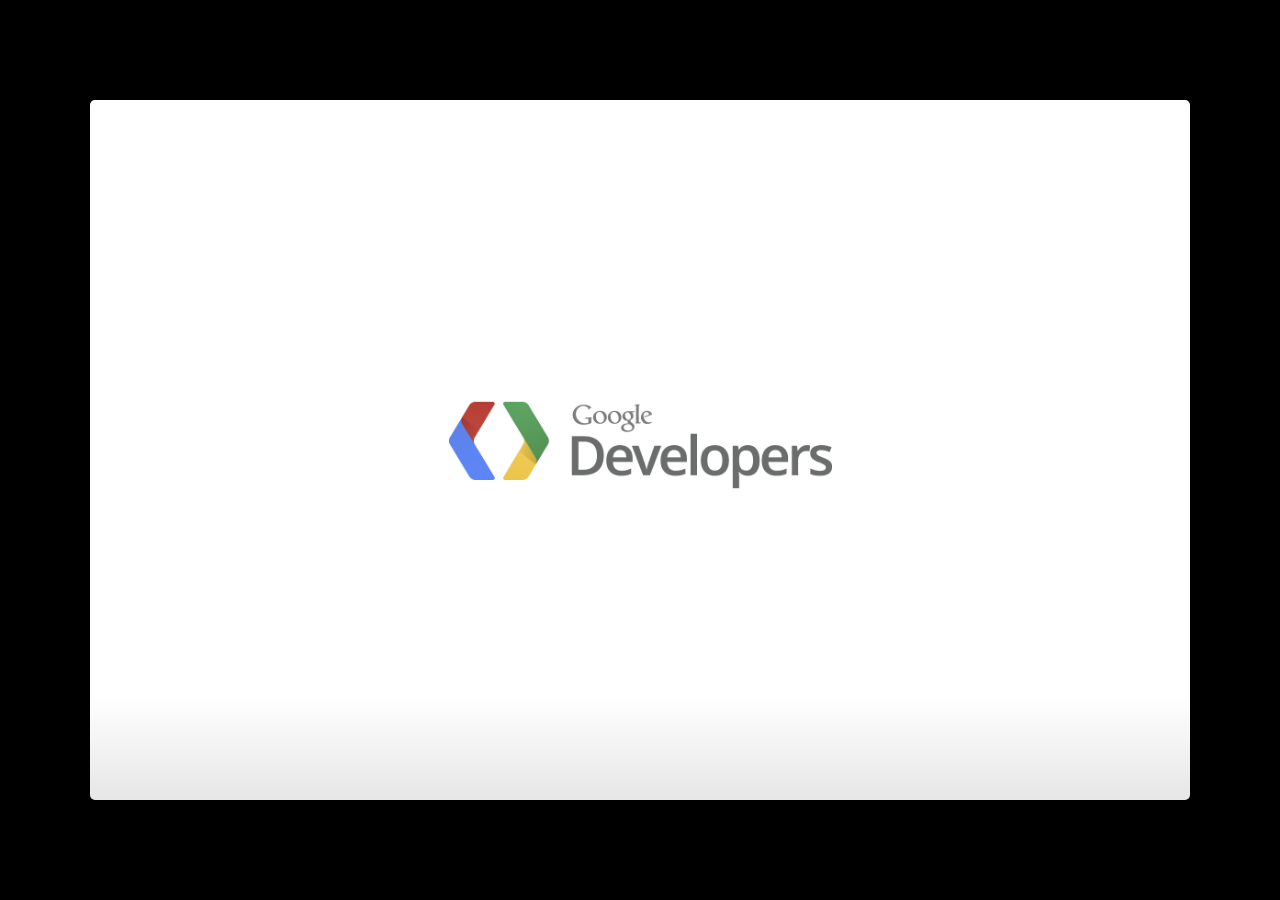
==== commit 1d66f809: "add more slides" ====
--- a/talk-on-lisp-meetup-201303/index.html
+++ b/talk-on-lisp-meetup-201303/index.html
@@ -110,40 +110,53 @@
         </article>
       </slide>
       <slide>
-        <hgroup>
-          <h2>HTTP Abstraction: Ring</h2>
-        </hgroup>
-        <article>
-          <h3>Map, Handler, adapter</h3>
+        <hgroup><h2>HTTP Abstraction: Ring</h2></hgroup>
+        <article>
+          <p>
+            <a href="https://github.com/ring-clojure/ring">
+              https://github.com/ring-clojure/ring
+            </a>
+          </p>
+          <ul>
+            <li>request map</li>
+            <li>response map</li>
+            <li>handler</li>
+            <li>middleware</li>
+            <li>adapter</li>
+          </ul>
+        </article>
+      </slide>
+      <slide>
+        <hgroup>
+          <h2>Request/Response map, handler, adapter</h2>
+        </hgroup>
+        <article>
           <pre class="prettyprint" data-lang="clj">
 (defn handler [req]
-  (let [uri (:uri req)
-        method (:request-method req)
-        params (:params req)
-        name (:name req)]
+  (let [params (-> req :params :name)]
     {:status 200
      :headers {"Content-Type" "text/html; charset=utf8"}
      :body (str "Hello, " name)}))
 
 (run-server handler {:port 8080})
           </pre>
-        </article>
-      </slide>
-      <slide>
-        <hgroup>
-          <h2>HTTP Abstraction: Ring</h2>
-        </hgroup>
-        <article>
-          <h3>Middleware</h3>
+          <a href="http://localhost:8080/request-map">request map example</a>
+        </article>
+      </slide>
+      <slide>
+        <hgroup>
+          <h2>Middleware</h2>
+        </hgroup>
+        <article>
           <pre class="prettyprint" data-lang="clj">
 (defn handler [req]
   (let [params (:params req)
         name (:name req)]
-    {:message "Hello, " name}))
+    {:message (str "Hello, " name ", " (:custom-key req}))
 
 (defn wrap-json-response [handler]
   (fn [req]
-    (let [data (handler req)]
+    (let [data (handler (assoc req :custom-key "value"))]
       {:status 200
        :headers {"Content-Type" "application/json"}
        :body (json-str data)})))
@@ -164,7 +177,7 @@
 (defroutes all-routes
   (GET "/" [] show-landing-page)
   (POST "/upload" [] upload-handelr)
-  (route/files "/static/")
+  (route/files "/static/" {:root "public"})
   (route/not-found "Page not found"))
 
 (run-server (site all-routes) {:port 8080})          </pre>
@@ -179,64 +192,105 @@
           <ul>
             <li>Enlive CSS selector based: https://github.com/cgrand/enlive</li>
             <li>Using Clojure: https://github.com/weavejester/hiccup</li>
-            <li>Template: Mustache</li>
-          </ul>
-        </article>
-      </slide>
-      <slide>
-        <hgroup>
-          <h2>Slide with Bullets that Build</h2>
-          <h3>Subtitle Placeholder</h3>
-        </hgroup>
-        <article>
-          <p>A list where items build:</p>
-          <ul class="build">
-            <li>Pressing 'h' highlights code snippets</li>
-            <li>Pressing 'p' toggles speaker notes (if they're on the current slide)</li>
-            <li>Pressing 'f' toggles fullscreen viewing</li>
-            <li>Pressing 'w' toggles widescreen</li>
-            <li>Pressing 'o' toggles overview mode</li>
-            <li>Pressing 'ESC' toggles off these goodies</li>
-          </ul>
-          <p>Another list, but items fade as they build:</p>
-          <ul class="build fade">
-            <li>Hover over me!</li>
-            <li>Hover over me!</li>
-            <li>Hover over me!</li>
-          </ul>
-        </article>
-      </slide>
-
-      <slide>
-        <hgroup>
-          <h2>Slide with (Smaller Font)</h2>
-        </hgroup>
-        <article class="smaller">
-          <ul>
-            <li>All <a href="http://google.com">links</a> open in new tabs.</li>
-            <li>To change that this, add <code>target="_self"</code> to the link.</li>
-          </ul>
-        </article>
-      </slide>
-
-      <slide hidden>
-        Hidden slides are left out of the presentation.
-      </slide>
-
-      <slide>
-        <hgroup>
-          <h2>Code Slide (with Subtitle Placeholder)</h2>
-          <h3>Subtitle Placeholder</h3>
-        </hgroup>
-        <article>
-          <p>Press 'h' to highlight important sections of code (wrapped in <code>&lt;b&gt;</code>).</p>
+            <pre class="prettyprint" data-lang="clj">
+(html [:div#foo.bar.baz "bang"])
+=>
+&lt;div id="foo" class="bar baz"&gt;bang&lt;/div&gt;
+            </pre>
+            <li>Mustache</li>
+            <span id="mustache">}</span>
+            <pre class="prettyprint" data-lang="clj">
+ Hello {{name}}! + {:name "Mustache"}
+       =>
+ Hello Mustache!
+            </pre>
+          </ul>
+        </article>
+      </slide>
+      <slide>
+        <hgroup>
+          <h2>Mustache for Clojure</h2>
+        </hgroup>
+        <article>
+          <ul>
+            <li>https://github.com/fhd/clostache</li>
+            <li>https://github.com/shenfeng/mustache.clj</li>
+          </ul>
+          <p>Generate Clojure function from template folder:</p>
           <pre class="prettyprint" data-lang="clj">
-            (defn app [req]
-            {:status  200
-            :headers {"Content-Type" "text/html"}
-            :body    "hello HTTP!"})
-            (run-server app {:port 8080})
-          </pre>
+(gen-tmpls-from-resources "templates" [".tpl"])
+(m-landing {:name "Mustache"})
+          </pre>
+          <pre class="prettyprint" >
+templates
+├── admin.tpl                => admin
+├── login.tpl                => login
+├── m
+│   ├── landing.tpl          => m-landing
+│   ├── p_header.tpl         => m-p-header
+└── tmpls
+    ├── app
+    │   ├── feed_content.tpl => tmpls-app-feed-content
+          </pre>
+        </article>
+      </slide>
+      <slide>
+        <hgroup>
+          <h2>Unit test</h2>
+        </hgroup>
+        <article>
+          <p>Handler is a function, accept request, return response</p>
+          <pre class="prettyprint" data-lang="clj">
+(deftest test-get-time
+  (let [resp ((site all-routes) {:request-method :get
+                                 :uri "/api/time"})]
+    (is (= 200 (:status resp)))
+    (is (re-find #"important" (:body resp)))))
+          </pre>
+        </article>
+      </slide>
+      <slide>
+        <hgroup>
+          <h2>Redis</h2>
+        </hgroup>
+        <article>
+          <p><a href="https://github.com/ptaoussanis/carmine">
+              https://github.com/ptaoussanis/carmine
+          </a></p>
+          <pre class="prettyprint" data-lang="clj">
+(:require [taoensso.carmine :as car])
+(def pool         (car/make-conn-pool)) ;
+(def spec-server1 (car/make-conn-spec)) ;
+(defmacro wcar [& body] `(car/with-conn pool spec-server1 ~@body))
+
+(wcar (car/ping)
+      (car/set "foo" "bar")
+      (car/get "foo"))
+=> ["PONG" "OK" "bar"]
+          </pre>
+        </article>
+      </slide>
+      <slide>
+        <hgroup>
+          <h2>Database</h2>
+        </hgroup>
+        <article>
+          <h4>ORM</h4>
+          <ul>
+            <li><a href="http://sqlkorma.com/">http://sqlkorma.com/</a></li>
+            <li><a href="http://clojureql.org/">http://clojureql.org/</a></li>
+          </ul>
+          <h4>JDBC</h4>
+          <ul>
+            <li><a href="https://github.com/clojure/java.jdbc">
+                https://github.com/clojure/java.jdbc</a>
+            </li>
+            <li>
+              <a href="https://github.com/http-kit/dbcp.clj">
+                https://github.com/http-kit/dbcp.clj
+              </a>
+            </li>
+          </ul>
         </article>
       </slide>
 
--- a/talk-on-lisp-meetup-201303/theme/css/default.css
+++ b/talk-on-lisp-meetup-201303/theme/css/default.css
@@ -295,7 +295,7 @@
 /* line 171, ../scss/default.scss */
 slides > slide:not(.nobackground):before {
   font-size: 12pt;
-  content: "#yourhashtag";
+  content: "#shenfeng";
   position: absolute;
   bottom: 20px;
   left: 60px;
--- a/talk-on-lisp-meetup-201303/style.css
+++ b/talk-on-lisp-meetup-201303/style.css
@@ -5,4 +5,26 @@
 slides > slide  sub {
     color: #777;
     font-size: smaller;
-}+}
+
+body {
+    font: 400 14px/1.431 'Lucida Grande', "Helvetica Neue", Helvetica, Arial, sans-serif;
+    text-rendering: optimizeLegibility;
+}
+
+#mustache {
+    color: #000;
+    height: 180px;
+    width: 200px;
+    -webkit-transform: rotate(-90deg);
+    -moz-transform: rotate(-90deg);
+    /* text-align: center; */
+    display: block;
+    font-size: 190px;
+    font-family: Georgia;
+    line-height: 1;
+    margin: -100px 0 30px 0;
+    /* margin-top: -100px; */
+    /* margin: 0 auto; */
+    /* float: left; */
+}
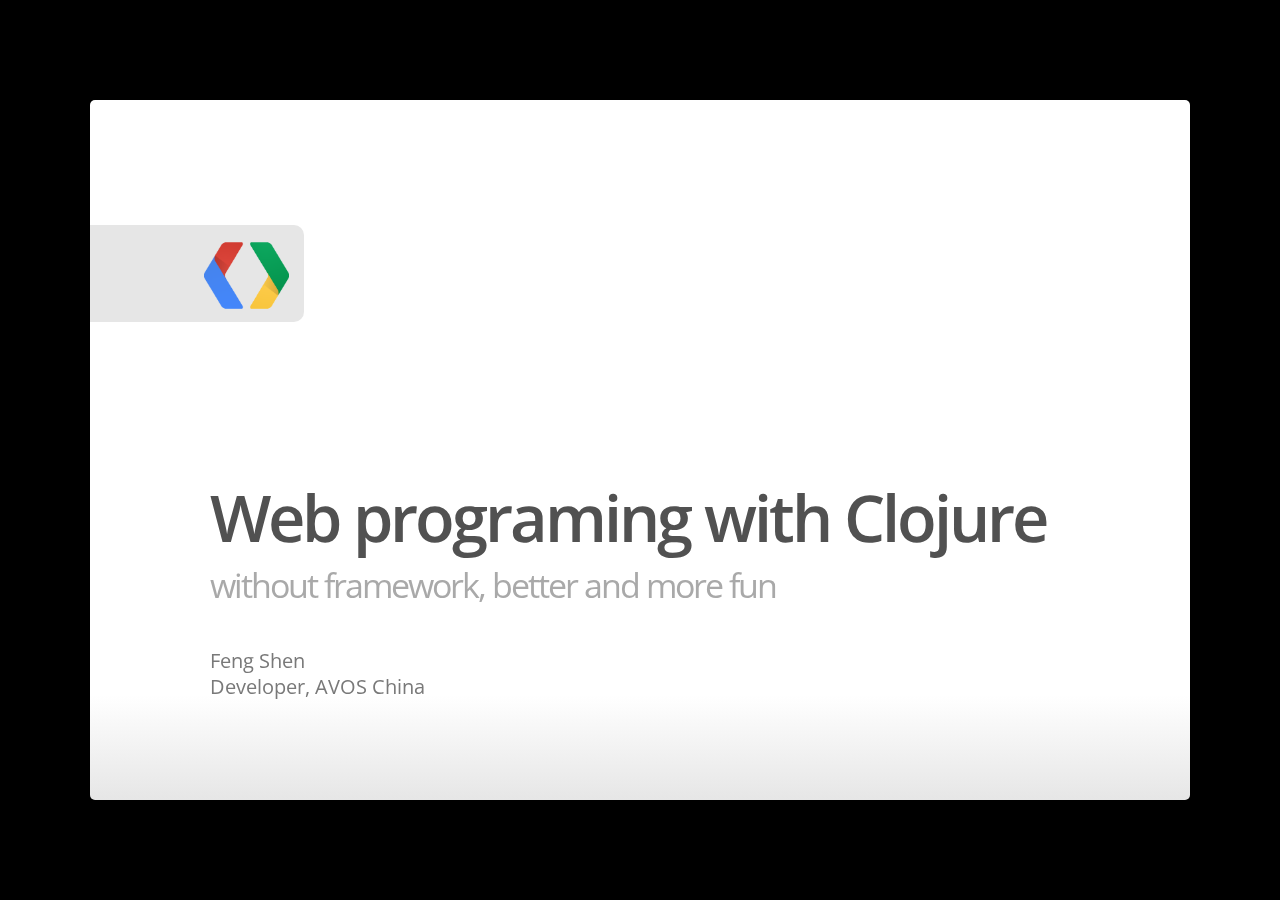
==== commit d79d6e19: "more slids" ====
--- a/talk-on-lisp-meetup-201303/index.html
+++ b/talk-on-lisp-meetup-201303/index.html
@@ -27,11 +27,11 @@
 
     <slides class="layout-widescreen">
 
-      <slide class="logoslide nobackground">
-        <article class="flexbox vcenter">
-          <span><img src="images/google_developers_logo.png"></span>
-        </article>
-      </slide>
+      <!-- <slide class="logoslide nobackground"> -->
+      <!--   <article class="flexbox vcenter"> -->
+      <!--     <span><img src="images/google_developers_logo.png"></span> -->
+      <!--   </article> -->
+      <!-- </slide> -->
 
       <slide class="title-slide segue nobackground">
         <aside class="gdbar"><img src="images/google_developers_icon_128.png"></aside>
@@ -48,13 +48,13 @@
           <h2>About me</h2>
         </hgroup>
         <article>
-          <ul class="build">
+          <ul>
             <li>
               <h3>Developer@AVOS China</h3>
               <ul>
                 <li>美味集 <a href="http://meiwei.fm">http://meiwei.fm</a> <sub>Python, Clojure, Javascript</sub></li>
                 <li>美味书签 <a href="http://meiweisq.com">http://meiweisq.com</a> <sub>Clojure, Javascript</sub></li>
-                <li>美味爱读 <a href="http://readwise.net">http://readwise.net</a> <sub>Clojure</sub></li>
+                <!-- <li>美味爱读 <a href="http://readwise.net">http://readwise.net</a> <sub>Clojure</sub></li> -->
               </ul>
             </li>
             <li>
@@ -63,10 +63,12 @@
                 <li>Github: https://github.com/shenfeng</li>
                 <li>
                   Rssminer: <a href="https://rssminer.net">https://rssminer.net</a>
-                  <ul class="build">
+                  <ul>
                     <li>Clojure, Java, Javascript</li>
-                    <li>I did a few libraries for it</li>
-                    <li><a href="https://github.com/http-kit">http-kit</a> High performance HTTP Server(ring adapter), HTTP Client</li>
+                    <li>推荐使用美味爱读
+                      <a href="http://readwise.net">http://readwise.net</a></li>
+                    <!-- <li>I did a few libraries for it</li> -->
+                    <li><a href="https://github.com/http-kit">http-kit</a> high performance HTTP Server(ring adapter), HTTP Client</li>
                     <li>
                       HTML Template: <a href="http://github.com/shenfeng/mustache.clj"> Mustache.clj</a>
                     </li>
@@ -89,7 +91,8 @@
             <li>Routing with Compojure</li>
             <li>Few HTML Templating libraries</li>
             <li>Database, Redis, etc</li>
-            <li>JSON, JSONP, API, MVC, Session, Cookie, Security, Deploy, Performance, etc</li>
+            <li>JSON, JSONP, API, MVC, Session, Cookie, Security, Performance</li>
+            <li>Debug, Deploy</li>
             <li>Realtime: streaming/polling/Websocket</li>
           </ul>
         </article>
@@ -296,256 +299,97 @@
 
       <slide>
         <hgroup>
-          <h2>Code Slide (Smaller Font)</h2>
-        </hgroup>
-        <article class="smaller">
-          <pre class="prettyprint" data-lang="javascript">
-            // Say hello world until the user starts questioning
-            // the meaningfulness of their existence.
-            function helloWorld(world) {
-            for (var i = 42; --i &gt;= 0;) {
-            alert('Hello ' + String(world));
-            }
-            }
-          </pre>
-          <pre class="prettyprint" data-lang="css">
-            &lt;style&gt;
-            p { color: pink }
-            b { color: blue }
-            &lt;/style&gt;
-          </pre>
-          <pre class="prettyprint" data-lang="html">
-            &lt;!DOCTYPE html>
-            &lt;html>
-            &lt;head>
-            &lt;title>My Awesome Page&lt;/title>
-            &lt;/head>
-            &lt;body>
-            &lt;p&gt;Hello world&lt;/p&gt;
-            &lt;body>
-            &lt;/html>
-          </pre>
-        </article>
-      </slide>
-
-      <slide>
-        <aside class="note">
-          <section>
-            <ul>
-              <li>Point I wanted to make #1</li>
-              <li>Point I wanted to make #2</li>
-              <li>Point I wanted to make #3</li>
-              <li>Example <a href="#">link</a> in notes.</li>
-            </ul>
-            <p><b>Remember to say this tag line!</b></p>
-          </section>
-        </aside>
-        <hgroup>
-          <h2>Slide with Speaker Notes</h2>
-        </hgroup>
-        <article>
-          <p>Press 'p' to toggle speaker notes.</p>
-        </article>
-      </slide>
-
-      <slide>
-        <aside class="note">
-          <section>
-            <ul>
-              <li>See this amazing link: <a href="http://www.google.com">link</a>.</li>
-            </ul>
-            <p><b>Remember to say this tag line!</b></p>
-          </section>
-        </aside>
-        <hgroup>
-          <h2>Presenter Mode</h2>
-        </hgroup>
-        <article>
-          <p>Add <code><a href="?presentme=true" target="_self">?presentme=true</a></code> to the URL to enabled presenter mode.
-            This setting is sticky, meaning refreshing the page will persist presenter
-            mode.</p>
-          <p>Hit <code><a href="?presentme=false" target="_self">?presentme=false</a></code> to disable presenter mode.</p>
-        </article>
-      </slide>
-
-      <slide>
-        <hgroup>
-          <h2>Slide with Image</h2>
-        </hgroup>
-        <article>
-          <img src="images/chart.png" class="reflect" alt="Description" title="Description">
-          <footer class="source">source: place source info here</footer>
-        </article>
-      </slide>
-
-      <slide>
-        <hgroup>
-          <h2>Slide with Image (Centered horz/vert)</h2>
-        </hgroup>
-        <article class="flexbox vcenter">
-          <img src="images/barchart.png" alt="Description" title="Description">
-          <footer class="source">source: place source info here</footer>
-        </article>
-      </slide>
-
-      <slide>
-        <hgroup>
-          <h2>Table Option A</h2>
-          <h3>Subtitle Placeholder</h3>
-        </hgroup>
-        <article>
-          <table>
-            <tr>
-              <th></th><th>Column 1</th><th>Column 2</th><th>Column 3</th><th>Column 4</th>
-            </tr>
-            <tr>
-              <td>Row 1</td><td>placeholder</td><td class="highlight">placeholder</td><td>placeholder</td><td>placeholder</td>
-            </tr>
-            <tr>
-              <td>Row 2</td><td>placeholder</td><td>placeholder</td><td>placeholder</td><td>placeholder</td>
-            </tr>
-            <tr>
-              <td>Row 3</td><td>placeholder</td><td>placeholder</td><td>placeholder</td><td>placeholder</td>
-            </tr>
-            <tr>
-              <td>Row 4</td><td>placeholder</td><td>placeholder</td><td>placeholder</td><td>placeholder</td>
-            </tr>
-            <tr>
-              <td>Row 5</td><td>placeholder</td><td>placeholder</td><td>placeholder</td><td>placeholder</td>
-            </tr>
-          </table>
-        </article>
-      </slide>
-
-      <slide>
-        <hgroup>
-          <h2>Table Option A (Smaller Text)</h2>
-          <h3>Subtitle Placeholder</h3>
-        </hgroup>
-        <article class="smaller">
-          <table>
-            <tr>
-              <th></th><th>Column 1</th><th>Column 2</th><th>Column 3</th><th>Column 4</th>
-            </tr>
-            <tr>
-              <td>Row 1</td><td>placeholder</td><td class="highlight">placeholder</td><td>placeholder</td><td>placeholder</td>
-            </tr>
-            <tr>
-              <td>Row 2</td><td>placeholder</td><td>placeholder</td><td>placeholder</td><td>placeholder</td>
-            </tr>
-            <tr>
-              <td>Row 3</td><td>placeholder</td><td>placeholder</td><td>placeholder</td><td>placeholder</td>
-            </tr>
-            <tr>
-              <td>Row 4</td><td>placeholder</td><td>placeholder</td><td>placeholder</td><td>placeholder</td>
-            </tr>
-            <tr>
-              <td>Row 5</td><td>placeholder</td><td>placeholder</td><td>placeholder</td><td>placeholder</td>
-            </tr>
-          </table>
-        </article>
-      </slide>
-
-      <slide>
-        <hgroup>
-          <h2>Table Option B</h2>
-          <h3>Subtitle Placeholder</h3>
-        </hgroup>
-        <article>
-          <table class="rows">
-            <tr>
-              <th>Header 1</th><td>placeholder</td><td class="highlight">placeholder</td><td>placeholder</td>
-            </tr>
-            <tr>
-              <th>Header 2</th><td>placeholder</td><td>placeholder</td><td>placeholder</td>
-            </tr>
-            <tr>
-              <th>Header 3</th><td>placeholder</td><td>placeholder</td><td>placeholder</td>
-            </tr>
-            <tr>
-              <th>Header 4</th><td>placeholder</td><td>placeholder</td><td>placeholder</td>
-            </tr>
-            <tr>
-              <th>Header 5</th><td>placeholder</td><td>placeholder</td><td>placeholder</td>
-            </tr>
-          </table>
-        </article>
-      </slide>
-
-      <slide>
-        <hgroup>
-          <h2>Slide Styles</h2>
-        </hgroup>
-        <article class="smaller">
-          <div class="columns-2">
-            <ul>
-              <li class="red">class="red"</li>
-              <li class="red2">class="red2"</li>
-              <li class="red3">class="red3"</li>
-              <li class="blue">class="blue"</li>
-              <li class="blue2">class="blue2"</li>
-              <li class="blue3">class="blue3"</li>
-              <li class="green">class="green"</li>
-              <li class="green2">class="green2"</li>
-            </ul>
-            <ul>
-              <li class="green3">class="green3"</li>
-              <li class="yellow">class="yellow"</li>
-              <li class="yellow2">class="yellow2"</li>
-              <li class="yellow3">class="yellow3"</li>
-              <li class="gray">class="gray"</li>
-              <li class="gray2">class="gray2"</li>
-              <li class="gray3">class="gray3"</li>
-              <li class="gray4">class="gray4"</li>
-            </ul>
-          </div>
-          <div class="centered" style="margin-top:2em">
-            I am centered text with a <button>Button</button> and <button disabled>Disabled</button> button.
-          </div>
-        </article>
-      </slide>
-
-      <slide class="segue dark nobackground">
-        <aside class="gdbar"><img src="images/google_developers_icon_128.png"></aside>
-        <hgroup class="auto-fadein">
-          <h2>Segue Slide</h2>
-          <h3>Subtitle Placeholder</h3>
-        </hgroup>
-      </slide>
-
-      <slide class="fill nobackground" style="background-image: url(images/sky.jpg)">
-        <hgroup>
-          <h2 class="white">Full Image (with Optional Header)</h2>
-        </hgroup>
-        <footer class="source white">www.flickr.com/photos/25797459@N06/5438799763/</footer>
-      </slide>
-
-      <slide class="segue dark quote nobackground">
-        <aside class="gdbar right bottom"><img src="images/google_developers_icon_128.png"></aside>
-        <article class="flexbox vleft auto-fadein">
-          <q>
-            This is an example of quote text.
-          </q>
-          <div class="author">
-            Name<br>
-            Company
-          </div>
-        </article>
-      </slide>
-
-      <slide>
-        <hgroup>
-          <h2>Slide with Iframe</h2>
-        </hgroup>
-        <article>
-          <iframe data-src="http://www.google.com/doodle4google/history.html"></iframe>
-        </article>
-      </slide>
-
-      <slide>
-        <article>
-          <iframe data-src="http://www.google.com/doodle4google/history.html"></iframe>
-        </article>
+          <h2>JSON, API, MVC, Session, Cookie, Security</h2>
+        </hgroup>
+        <article>
+          <p>Talk is cheap, show your the code</p>
+          <img src="images/show-me-the-code.jpg"/>
+        </article>
+      </slide>
+
+      <slide>
+        <hgroup>
+          <h2>Debug, Deploy</h2>
+        </hgroup>
+        <article>
+          live demo
+        </article>
+      </slide>
+
+      <slide>
+        <hgroup>
+          <h2>Realtime: streaming/polling/Websocket</h2>
+        </hgroup>
+        <article>
+          <!-- class="build" -->
+          <ul>
+            <li>
+              <a href="https://github.com/ztellman/aleph">
+                https://github.com/ztellman/aleph
+              </a>
+            </li>
+            <li>
+              <a href="http://http-kit.org">http-kit </a>
+              (I am the author)
+              <ul>
+                <li>Get channel with <code>with-channel</code></li>
+                <li>
+                  <code>send!</code> send! data to client
+                </li>
+                <li>
+                  <code>open?</code>Returns true iff channel is open.
+                </li>
+                <li>
+                  <code>on-receive</code>
+                  handler to be notified for WebSocket client sent data
+                </li>
+                <li>
+                  <code>on-close</code>
+                  handler to be notified if channel get closed
+                </li>
+                <li>
+                  <code>close</code> close the channel
+                </li>
+                <li>
+                  <code>websocket?</code>Ask if the channel is websocket
+                </li>
+              </ul>
+            </li>
+          </ul>
+        </article>
+      </slide>
+
+      <slide>
+        <hgroup>
+          <h2>Realtime: streaming/polling/Websocket</h2>
+        </hgroup>
+        <article>
+          <pre class="prettyprint" data-lang=clj>
+(defn handler [req]
+  (with-channel req channel
+    (on-close channel (fn [status]
+                        (println channel "get closed")))
+    (on-receive channel (fn [mesg]
+                          (println "message" mesg)
+                          ;; echo back
+                          (send! channel mesg)))))
+          </pre>
+        </article>
+      </slide>
+
+      <slide>
+        <hgroup>
+          <h2>Realtime: streaming/polling/Websocket</h2>
+        </hgroup>
+        <article>
+          <h3>demo</h3>
+        </article>
+      </slide>
+
+      <slide>
+        <hgroup>
+          <h2>Performance</h2>
+        </hgroup>
       </slide>
 
       <slide class="thank-you-slide segue nobackground">
--- a/talk-on-lisp-meetup-201303/theme/css/default.css
+++ b/talk-on-lisp-meetup-201303/theme/css/default.css
@@ -320,7 +320,7 @@
 /* line 194, ../scss/default.scss */
 slides > slide.title-slide:after {
   content: '';
-  background: url(../../images/io2012_logo.png) no-repeat 100% 50%;
+  /* background: url(../../images/io2012_logo.png) no-repeat 100% 50%; */
   -webkit-background-size: contain;
   -moz-background-size: contain;
   -o-background-size: contain;
--- a/talk-on-lisp-meetup-201303/style.css
+++ b/talk-on-lisp-meetup-201303/style.css
@@ -24,7 +24,11 @@
     font-family: Georgia;
     line-height: 1;
     margin: -100px 0 30px 0;
-    /* margin-top: -100px; */
-    /* margin: 0 auto; */
-    /* float: left; */
+/* margin-top: -100px; */
+/* margin: 0 auto; */
+/* float: left; */
 }
+
+code {
+    color: #d14;
+}